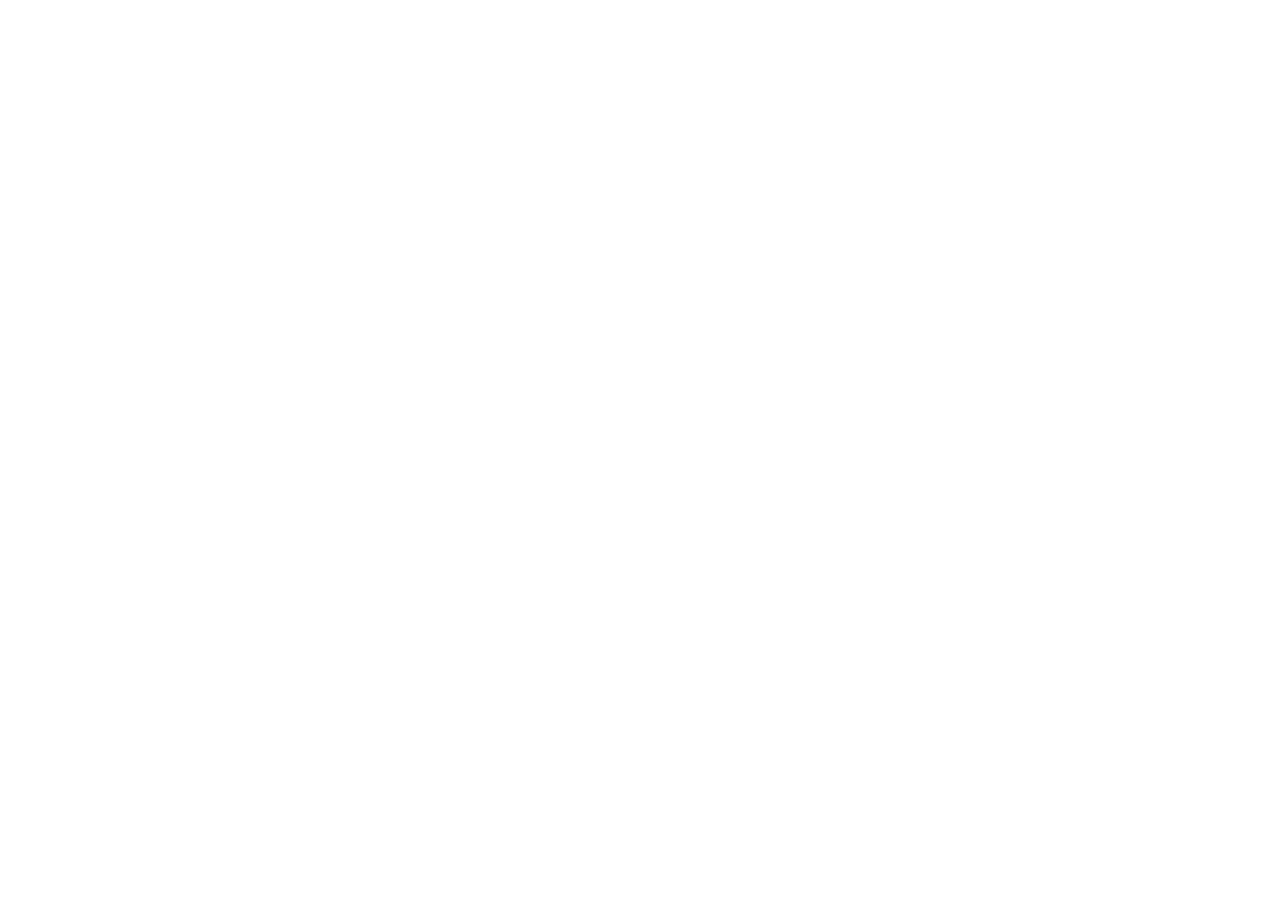
==== index.html @ 9c9dbc16 "first commit" ====
<!DOCTYPE html>
<html lang="en">
<head>
    <meta charset="UTF-8">
    <meta http-equiv="X-UA-Compatible" content="IE=edge">
    <meta name="viewport" content="width=device-width, initial-scale=1.0">
    <title>Portfolio</title>
    <link rel="stylesheet" href="style.css">
  
    <link rel="preconnect" href="https://fonts.googleapis.com">
    <link rel="preconnect" href="https://fonts.gstatic.com" crossorigin>
    <link
      href="https://fonts.googleapis.com/css2?family=Outfit:wght@400;700&display=swap"
      rel="stylesheet">
</head>
<body>
    
</body>
</html>
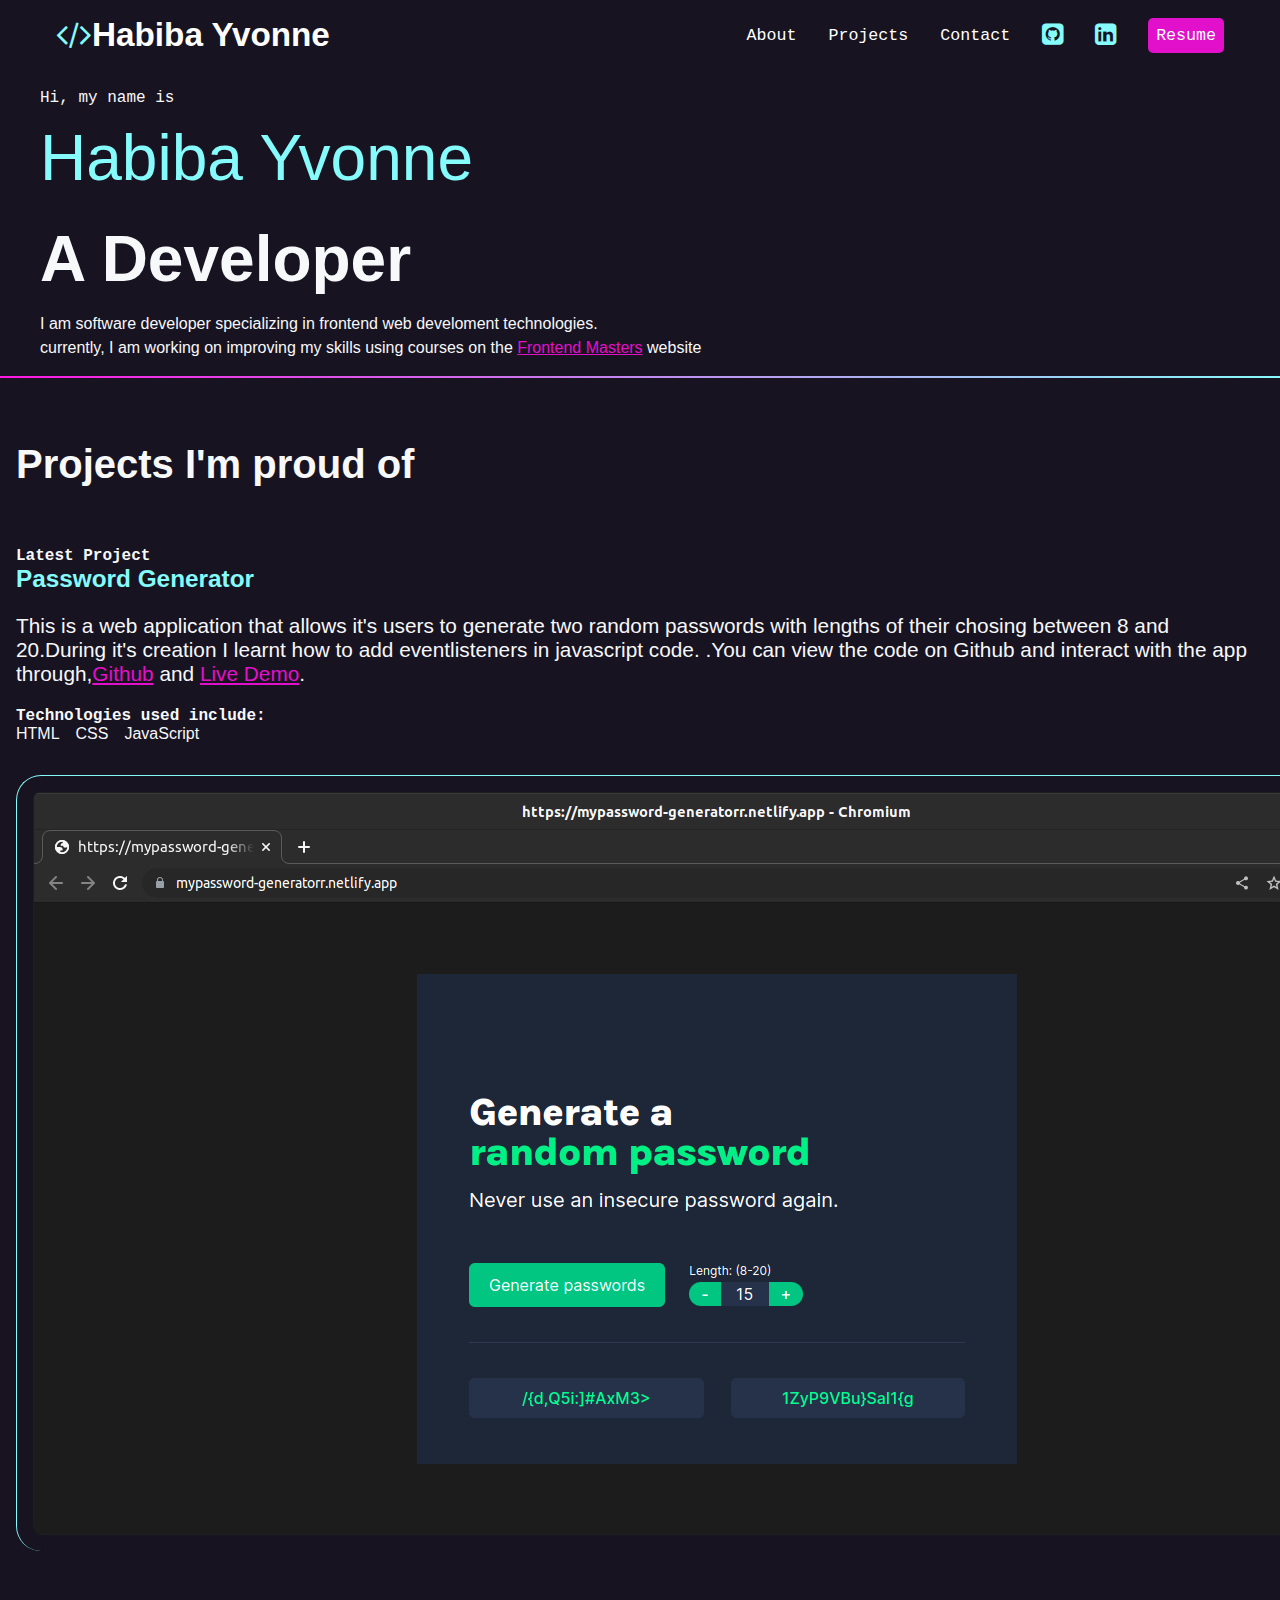
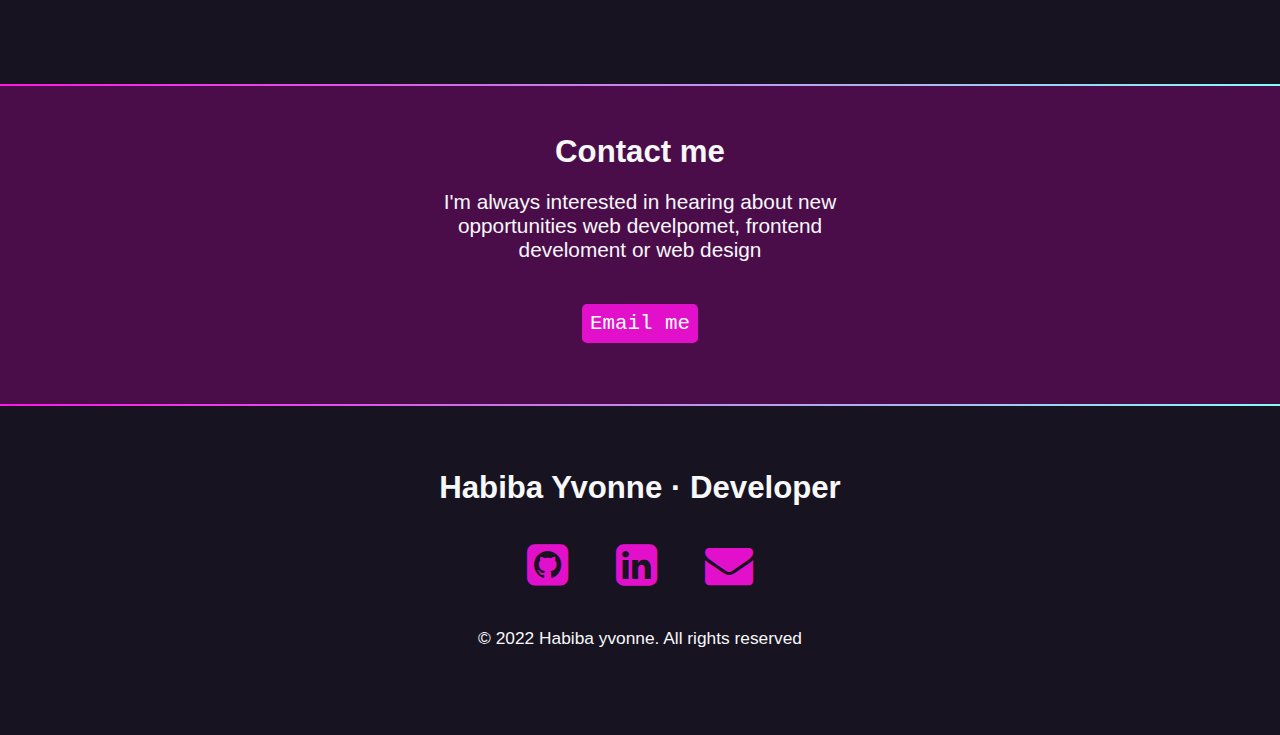
==== commit 95aac1bd: "adding my projects" ====
--- a/index.html
+++ b/index.html
@@ -1,19 +1,103 @@
 <!DOCTYPE html>
 <html lang="en">
+
 <head>
-    <meta charset="UTF-8">
-    <meta http-equiv="X-UA-Compatible" content="IE=edge">
-    <meta name="viewport" content="width=device-width, initial-scale=1.0">
-    <title>Portfolio</title>
-    <link rel="stylesheet" href="style.css">
+  <meta charset="UTF-8">
+  <meta http-equiv="X-UA-Compatible" content="IE=edge">
+  <meta name="viewport" content="width=device-width, initial-scale=1.0">
+  <title>Habiba's portfolio website</title>
+  <link rel="stylesheet" href="style.css">
+
+  <link rel="preconnect" href="https://fonts.googleapis.com">
+  <link rel="preconnect" href="https://fonts.gstatic.com" crossorigin>
+  <link href="https://fonts.googleapis.com/css2?family=Outfit:wght@400;700&display=swap" rel="stylesheet">
+  <link type="text/css" rel="stylesheet" href="css/font-awesome.css">
+  <link href="http://maxcdn.bootstrapcdn.com/font-awesome/4.1.0/css/font-awesome.min.css" rel="stylesheet">
+  <link href="http://maxcdn.bootstrapcdn.com/font-awesome/4.1.0/css/font-awesome.min.css" rel="stylesheet">
+  <link rel="stylesheet"
+    href="http://fortawesome.github.io/Font-Awesome/3.2.1/assets/font-awesome/css/font-awesome.css">
+
+
+</head>
+
+<body>
+  <nav class="nav-bar">
+    <ul>
+      <li>
+        <h1><a href="index.html"><span class="fa fa-code" aria-hidden="true"></span>Habiba Yvonne</a></h1>
+      </li>
+      <li><a href="#About">About</a></li>
+      <li><a href="#Projects">Projects</a></li>
+      <li><a href="#contact">Contact</a></li>
+      <li><a href="https://github.com/Habibayvonne" target="_blank"><span class="fa fa-github-square"
+            aria-hidden="true"></span>
+          <span class="sr-only" hidden="true">Github</span></a>
+      </li>
+      <li><a href="https://www.linkedin.com/in/habiba-yvonne-7a58ab1b8/" target="_blank">
+          <span class="fa fa-linkedin-square" aria-hidden="true"></span>
+          <span class="sr-only" hidden="true">Linkedin</span></a>
+      </li>
+      <li><a href="./resume.pdf" target="_blank" class="button">Resume</a></li>
+    </ul>
+
+  </nav>
+  <section id="intro">
+    <p class="name">Hi, my name is <span>Habiba Yvonne</span></p>
+    <h2>A Developer </h2>
+    <p> I am software developer specializing in frontend web develoment technologies.
+      <br>currently, I am working on improving my skills using courses on the <a href="https://frontendmasters.com/"
+        target="_blank">Frontend Masters</a> website
+    </p>
+  </section>
+  <div class="gradient"></div><section id="projects">
+    <h2>Projects I'm proud of</h2>
+    <article>
+      <h4>Latest Project</h4>
+      <h3>Password Generator</h3>
+      <p>This is a web application that allows it's users to generate two random passwords with 
+        lengths of their chosing between 8 and 20.During it's creation I learnt how to add eventlisteners in javascript code.
+        .You can view the code on Github and interact with the app through,<a href="https://github.com/Habibayvonne/password-generator" target="_blank">Github</a> and <a href="https://habibayvonne.github.io/password-generator/" target="_blank">Live Demo</a>.</p>
+      <h4>Technologies used include:</h4>
+      <ul>
+        <li>HTML</li>
+        <li>CSS</li>
+        <li>JavaScript</li>
+      </ul>
+      <img src="./images/psw.png" alt="Screenshot of password-generator." />
+    </article>
+  </section>
+
+
+
+
   
-    <link rel="preconnect" href="https://fonts.googleapis.com">
-    <link rel="preconnect" href="https://fonts.gstatic.com" crossorigin>
-    <link
-      href="https://fonts.googleapis.com/css2?family=Outfit:wght@400;700&display=swap"
-      rel="stylesheet">
-</head>
-<body>
-    
+  <div class="gradient"></div>
+  <div class="section-plum">
+  <section id="contact">
+    <h2>Contact me</h2>
+    <p>
+      I'm always interested in hearing about new opportunities web develpomet, frontend  develoment or web design 
+    </p>
+    <p><a href="https://mail.google.com/" class="button">Email me</a></p>
+  </section>
+</div>
+<div class="gradient"></div>
+  <footer >
+    <h2>Habiba Yvonne &middot; Developer</h2>
+    <ul>
+      <li><a href="https://github.com/Habibayvonne" target="_blank"><span class="fa fa-github-square"
+            aria-hidden="true"></span>
+          <span class="sr-only" hidden="true">Github</span></a>
+      </li>
+      <li><a href="https://www.linkedin.com/in/habiba-yvonne-7a58ab1b8/" target="_blank">
+          <span class="fa fa-linkedin-square" aria-hidden="true"></span>
+          <span class="sr-only" hidden="true">Linkedin</span></a></li>
+      <li><a href="https://mail.google.com/mail/" target="_blank">
+          <span class="fa fa-envelope" aria-hidden="true"></span>
+          <span class="sr-only" hidden="true">Email</span></a></li>
+    </ul>
+    <p><small>&copy; 2022 Habiba yvonne. All rights reserved</small></p>
+  </footer>
 </body>
+
 </html>--- a/style.css
+++ b/style.css
@@ -0,0 +1,221 @@
+/* variables declared here - these are the colors for our pages, as well as the font stacks and sizes. */
+:root {
+  --black: #171321;
+  --dkblue: #0d314b;
+  --plum: #4b0d49;
+  --hotmag: #ff17e4;
+  --magenta: #e310cb;
+  --aqua: #86fbfb;
+  --white: #f7f8fa;
+  --font-size: 1.3rem;
+  --mono: "Oxygen mono", monospace;
+  --sans: Oxygen, sans-serif;
+}
+/* border box model: https://css-tricks.com/box-sizing/ */
+html {
+  box-sizing: border-box;
+}
+*,
+*::before,
+*::after {
+  box-sizing: inherit;
+}
+/* generic styles for the page */
+body {
+  padding: 0;
+  margin: 0;
+  font-family: var(--sans);
+  background-color: var(--black);
+  color: var(--white);
+  font-size: var(--font-size);
+}
+h1,
+h2,
+h3 {
+  margin: 0;
+}
+a {
+  color: var(--magenta);
+}
+
+a:hover {
+  color: var(--hotmag);
+  text-decoration: none;
+}
+/* intro styles */
+#intro {
+  padding-bottom: 4rem 1rem 10rem 1rem;
+  max-width: 1200px;
+  margin:0 auto;
+}
+
+#intro p {
+  font-size: 1rem;
+  line-height: 1.5;
+}
+
+#intro .name {
+  font-family: var(--mono);
+  font-size: 1rem;
+}
+
+.name span {
+  font-family: var(--sans);
+  font-size: 4rem;
+  color: var(--aqua);
+  display: block;
+  font-weight: 300;
+}
+
+#intro h2 {
+  font-size: 4rem;
+    }
+
+/* contact section */
+
+#contact {
+  width: 400px;
+  text-align: center;
+  margin: 0 auto;
+  padding: 3rem 0;
+}
+
+#contact p:last-child {
+  margin-top: 3rem;
+}
+
+/* navigation */
+nav {
+  font-family: var(--mono);
+  font-size: 80%;
+  padding: 1rem;
+}
+
+nav h1 a {
+  font-family: var(--sans);
+}
+
+nav ul {
+  margin: 0;
+  padding: 0;
+  list-style-type: none;
+  display: flex;
+  flex-flow: row wrap;
+  justify-content: center;
+  align-items: center;
+  gap: 2rem;
+}
+nav li:first-child {
+  flex-basis: 100%;
+  text-align: center;
+}
+nav [class*="fa-"] {
+  font-size: 150%;
+  color: var(--aqua);
+}
+nav h1 [class*="fa-"] {
+  font-size: 100%;
+  color: var(--aqua);
+}
+nav a {
+  color: white;
+  text-decoration: none;
+  display: block;
+}
+
+nav a:hover,
+nav [class*="fa-"]:hover {
+  color: var(--magenta);
+}
+.button {
+  background-color: var(--magenta);
+  color: white;
+  padding: 0.5rem;
+  border-radius: 5px;
+  font-family: var(--mono);
+  text-decoration: none;
+}
+
+.button:hover {
+  color: white;
+  background-color: var(--hotmag);
+}
+/*projects section*/
+/* projects section */
+#projects {
+  padding: 4rem 1rem;
+}
+#projects h2 {
+    font-size: 2.5rem;
+    margin-bottom: calc(2.5rem * 1.5);
+}
+#projects h3 {
+    color: var(--aqua);
+}
+
+#projects h4 {
+  font-size: 1rem;
+  font-family: var(--mono);
+  margin: 0;
+}
+.blackbox {
+    padding: 1rem;
+    border-radius: 10px;
+    color: white;
+    background-color: var(--black);
+    font-size: 1rem;
+    line-height: 1.5;
+}
+#projects ul {
+    list-style-type: none;
+    padding: 0;
+    margin: 0;
+    display: flex;
+    flex-flow: row wrap;
+    justify-content: flex-start;
+    gap: 1rem;
+    font-size: 1rem;
+}
+#projects img {
+    margin: 2rem 0 4rem 0;
+    padding: 1rem;
+    border-left: 1px solid var(--aqua);
+    border-top: 1px solid var(--aqua);
+    border-radius: 25px;
+}
+
+
+@media (min-width: 850px) {
+  nav {
+    max-width: 1200px;
+    margin: 0 auto;
+  }
+  nav li:first-child {
+    flex-basis: auto;
+    text-align: left;
+    margin-right: auto;
+  }
+}
+
+footer {
+  text-align: center;
+  padding: 4rem 0;
+}
+footer ul {
+  list-style-type: none;
+  padding: 0;
+  margin: 2rem 0;
+  display: flex;
+  flex-flow: row wrap;
+  justify-content: center;
+  gap: 3rem;
+  font-size: 3rem;
+}
+/* colored div*/
+.section-plum{
+  background-color: var(--plum);
+}
+.gradient{
+background: linear-gradient(90deg, rgba(255,23,228,1) 0%, rgba(134,251,251,1) 100%);
+height: 2px;
+}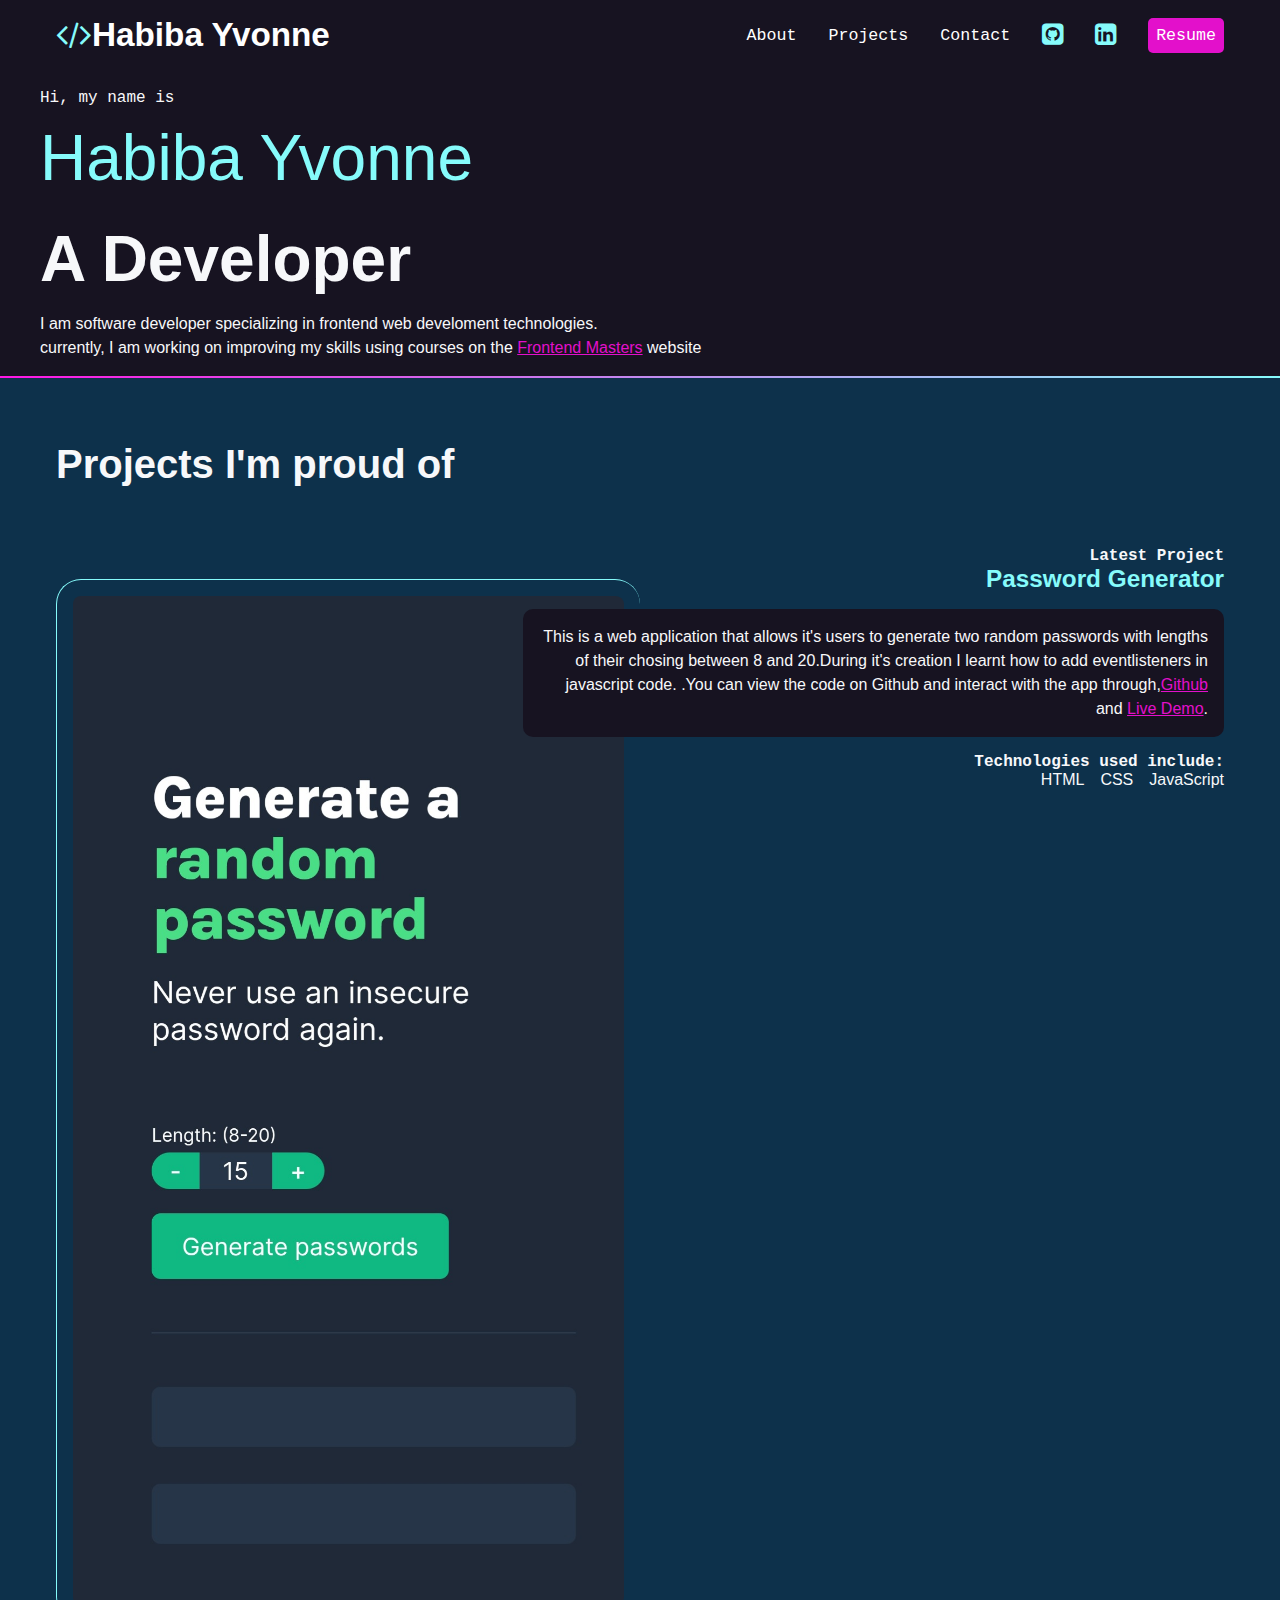
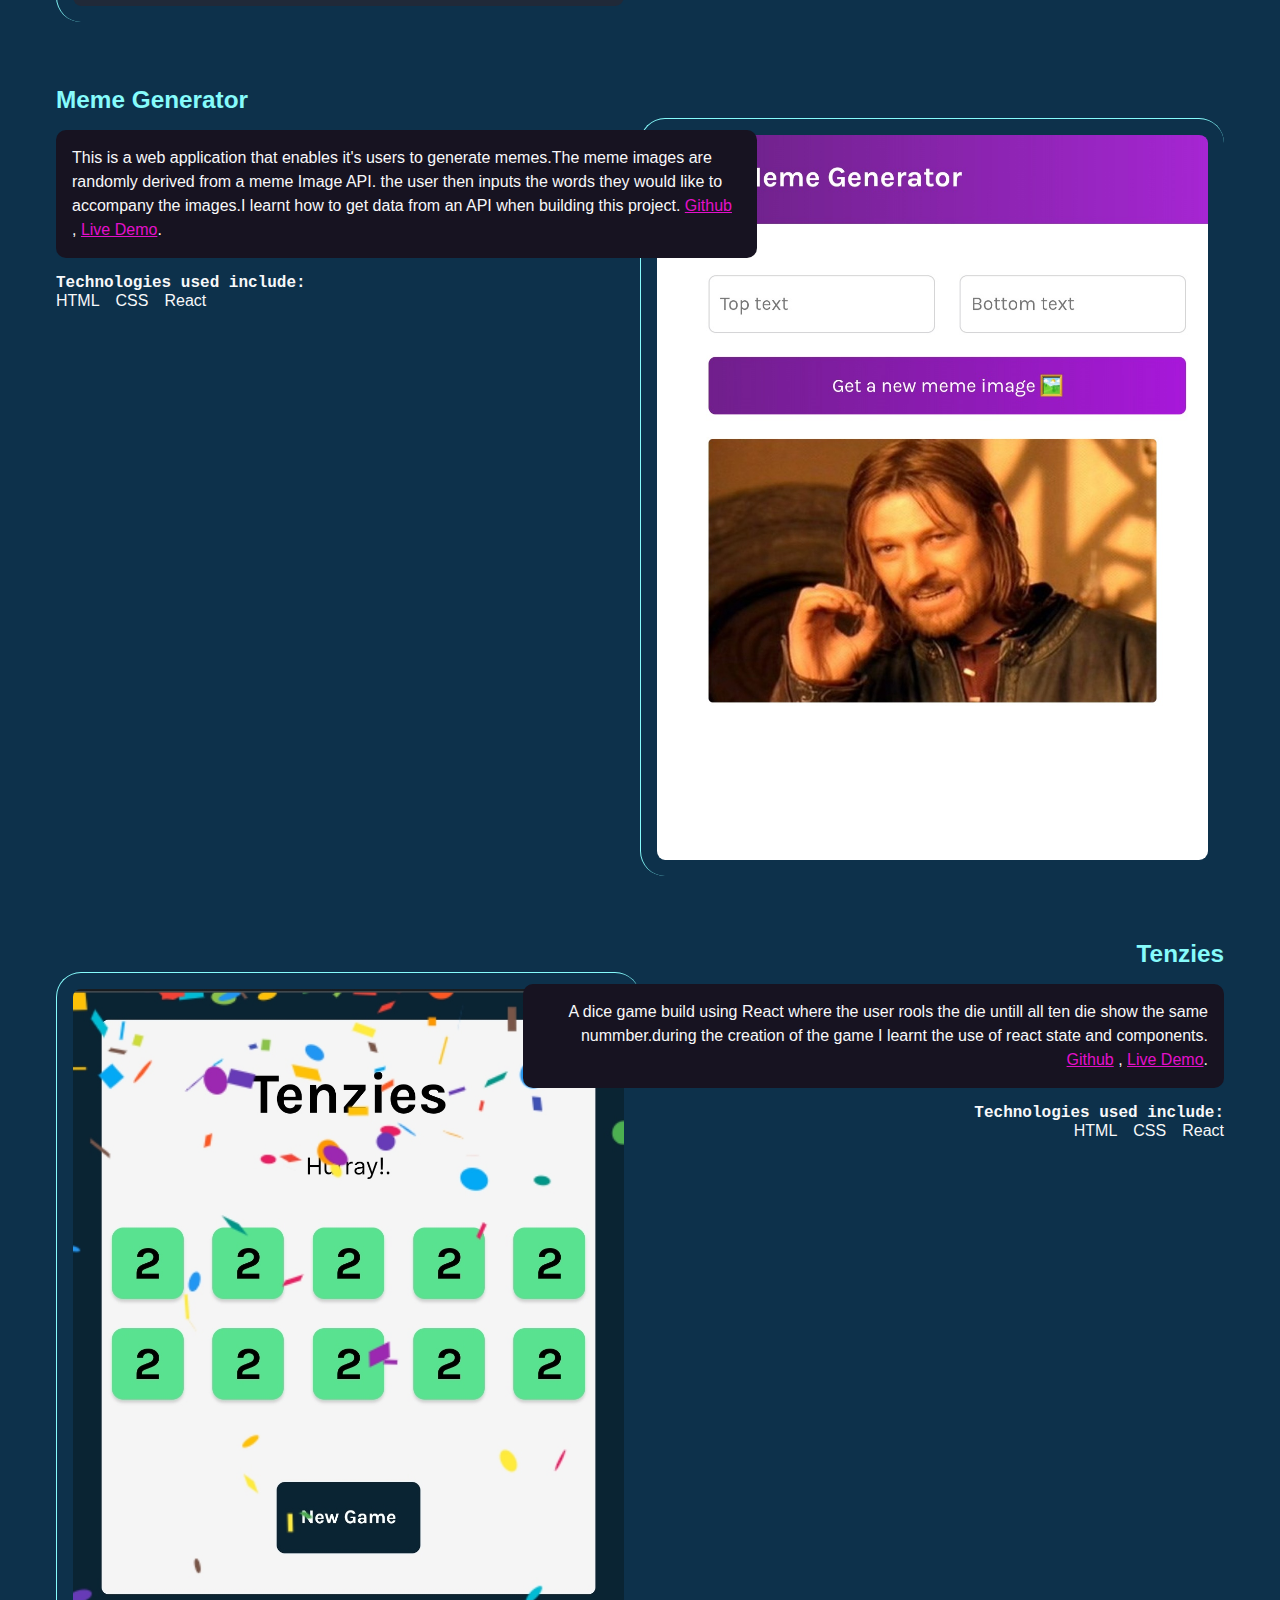
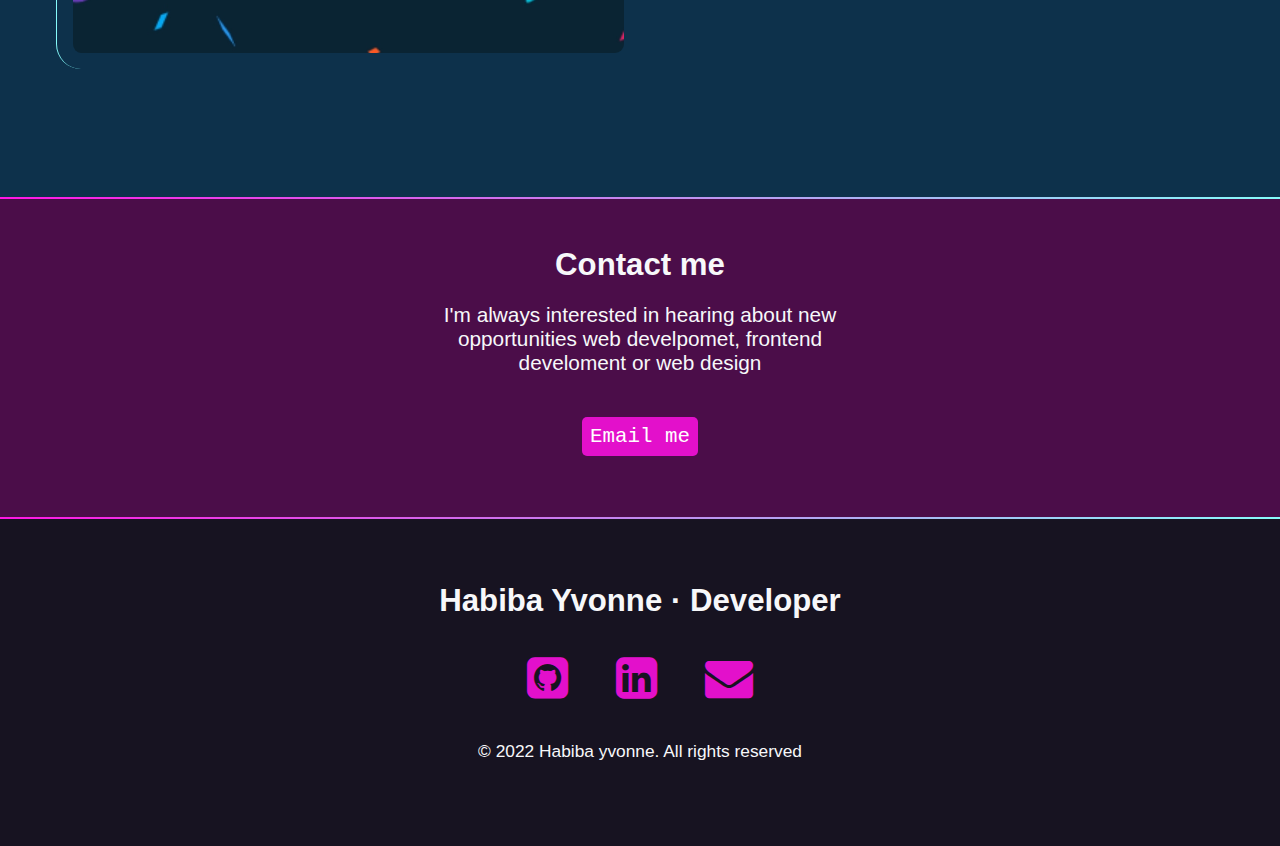
==== commit b243a9f3: "adding my projects/styling" ====
--- a/index.html
+++ b/index.html
@@ -26,7 +26,7 @@
       <li>
         <h1><a href="index.html"><span class="fa fa-code" aria-hidden="true"></span>Habiba Yvonne</a></h1>
       </li>
-      <li><a href="#About">About</a></li>
+      <li><a href="about.html" target="_blank">About</a></li>
       <li><a href="#Projects">Projects</a></li>
       <li><a href="#contact">Contact</a></li>
       <li><a href="https://github.com/Habibayvonne" target="_blank"><span class="fa fa-github-square"
@@ -49,40 +49,80 @@
         target="_blank">Frontend Masters</a> website
     </p>
   </section>
-  <div class="gradient"></div><section id="projects">
-    <h2>Projects I'm proud of</h2>
-    <article>
-      <h4>Latest Project</h4>
-      <h3>Password Generator</h3>
-      <p>This is a web application that allows it's users to generate two random passwords with 
-        lengths of their chosing between 8 and 20.During it's creation I learnt how to add eventlisteners in javascript code.
-        .You can view the code on Github and interact with the app through,<a href="https://github.com/Habibayvonne/password-generator" target="_blank">Github</a> and <a href="https://habibayvonne.github.io/password-generator/" target="_blank">Live Demo</a>.</p>
-      <h4>Technologies used include:</h4>
-      <ul>
-        <li>HTML</li>
-        <li>CSS</li>
-        <li>JavaScript</li>
-      </ul>
-      <img src="./images/psw.png" alt="Screenshot of password-generator." />
-    </article>
-  </section>
-
-
-
-
-  
+  <div class="gradient"></div>
+  <div class="section-dkblue">
+    <section id="projects">
+      <h2>Projects I'm proud of</h2>
+      <article>
+        <div class="text">
+          <h4>Latest Project</h4>
+          <h3>Password Generator</h3>
+          <p class="blackbox">This is a web application that allows it's users to generate two random passwords with
+            lengths of their chosing between 8 and 20.During it's creation I learnt how to add eventlisteners in
+            javascript code.
+            .You can view the code on Github and interact with the app through,<a
+              href="https://github.com/Habibayvonne/password-generator" target="_blank">Github</a> and <a
+              href="https://habibayvonne.github.io/password-generator/" target="_blank">Live Demo</a>.</p>
+          <h4>Technologies used include:</h4>
+          <ul>
+            <li>HTML</li>
+            <li>CSS</li>
+            <li>JavaScript</li>
+          </ul>
+        </div>
+        <img src="./images/psw.jpg" alt="Screenshot of password-generator." />
+      </article>
+      <article class="reverse">
+        <div class="text">
+          <h3>Meme Generator</h3>
+          <p class="blackbox">This is a web application that enables it's users to generate memes.The meme images are
+            randomly derived from a meme Image API.
+            the user then inputs the words they would like to accompany the images.I learnt how to get data from an API
+            when building this project.
+            <a href="https://github.com/Habibayvonne/meme-generator" target="_blank">Github</a> ,
+            <a href="https://memegenerator-8a773e.netlify.app/" target="_blank">Live Demo</a>.
+          </p>
+          <h4>Technologies used include:</h4>
+          <ul>
+            <li>HTML</li>
+            <li>CSS</li>
+            <li>React</li>
+          </ul>
+        </div>
+        <img src="./images/meme.jpg" alt="meme generator Screenshot." />
+      </article>
+      <article>
+        <div class="text">
+          <h3>Tenzies</h3>
+          <p class="blackbox">A dice game build using React where the user rools the die untill all ten die show the
+            same nummber.during the
+            creation of the game I learnt the use of react state and components.
+            <a href="https://github.com/Habibayvonne/tenzies-game" target="_blank">Github</a> ,
+            <a href="https://tenzies-gamev3.netlify.app/" target="_blank">Live Demo</a>.
+          </p>
+          <h4>Technologies used include:</h4>
+          <ul>
+            <li>HTML</li>
+            <li>CSS</li>
+            <li>React</li>
+          </ul>
+        </div>
+        <img src="./images/tenzies.jpg" alt="meme generator Screenshot." />
+      </article>
+    </section>
+  </div>
   <div class="gradient"></div>
   <div class="section-plum">
-  <section id="contact">
-    <h2>Contact me</h2>
-    <p>
-      I'm always interested in hearing about new opportunities web develpomet, frontend  develoment or web design 
-    </p>
-    <p><a href="https://mail.google.com/" class="button">Email me</a></p>
-  </section>
-</div>
-<div class="gradient"></div>
-  <footer >
+    <section id="contact">
+      <h2>Contact me</h2>
+      <p>
+        I'm always interested in hearing about new opportunities web develpomet, frontend develoment or web design
+      </p>
+      <p><a href="https://mail.google.com/" class="button">Email me</a></p>
+    </section>
+  </div>
+  <div class="gradient"></div>
+  <footer>
     <h2>Habiba Yvonne &middot; Developer</h2>
     <ul>
       <li><a href="https://github.com/Habibayvonne" target="_blank"><span class="fa fa-github-square"
--- a/style.css
+++ b/style.css
@@ -42,6 +42,9 @@
   color: var(--hotmag);
   text-decoration: none;
 }
+img{
+  width: 100%;
+}
 /* intro styles */
 #intro {
   padding-bottom: 4rem 1rem 10rem 1rem;
@@ -161,7 +164,7 @@
 .blackbox {
     padding: 1rem;
     border-radius: 10px;
-    color: white;
+    color: var(--white);
     background-color: var(--black);
     font-size: 1rem;
     line-height: 1.5;
@@ -183,6 +186,57 @@
     border-top: 1px solid var(--aqua);
     border-radius: 25px;
 }
+
+
+@media (min-width:800px){
+article{
+  display: grid;
+  grid-template-columns:repeat(10,1fr) ;
+  
+}
+#projects{
+  max-width: 1200px;
+  margin: 0 auto;
+}
+#projects img{
+  grid-column: 1/6;
+  grid-row: 1/2;
+}
+.text{
+  order: 2; 
+  text-align: right;
+  grid-column: 5/11;
+  grid-row: 1/2;
+}
+#projects ul{
+  justify-content: flex-end;
+}
+#projects .reverse .text{
+  grid-column: 1/7;
+  order: 2;
+  text-align: left;
+}
+#projects .reverse img{
+  grid-column: 6/11;
+  grid-row: 1/2;
+}
+#projects .reverse ul{
+  justify-content: flex-start;
+}
+}
+
+
+
+
+
+
+
+
+
+
+
+
+
 
 
 @media (min-width: 850px) {
@@ -215,6 +269,9 @@
 .section-plum{
   background-color: var(--plum);
 }
+.section-dkblue{
+  background-color: var(--dkblue);
+}
 .gradient{
 background: linear-gradient(90deg, rgba(255,23,228,1) 0%, rgba(134,251,251,1) 100%);
 height: 2px;
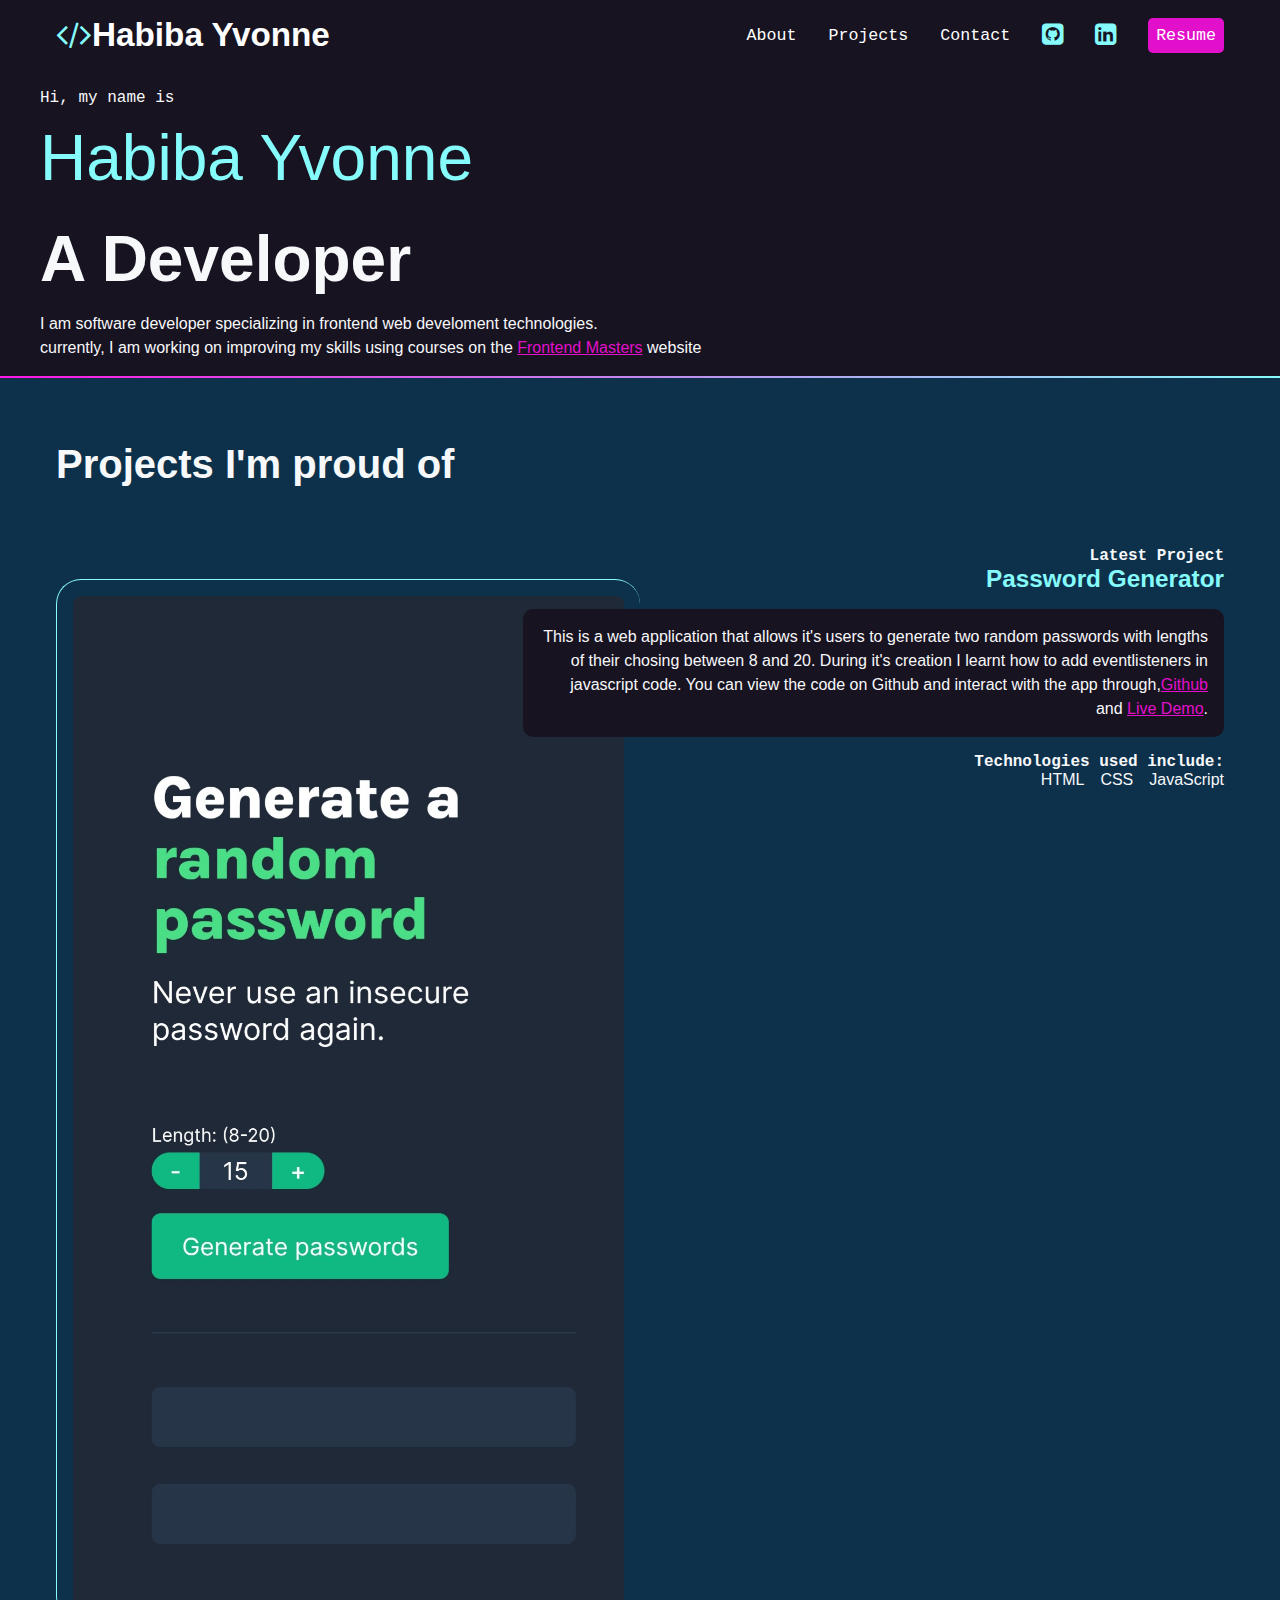
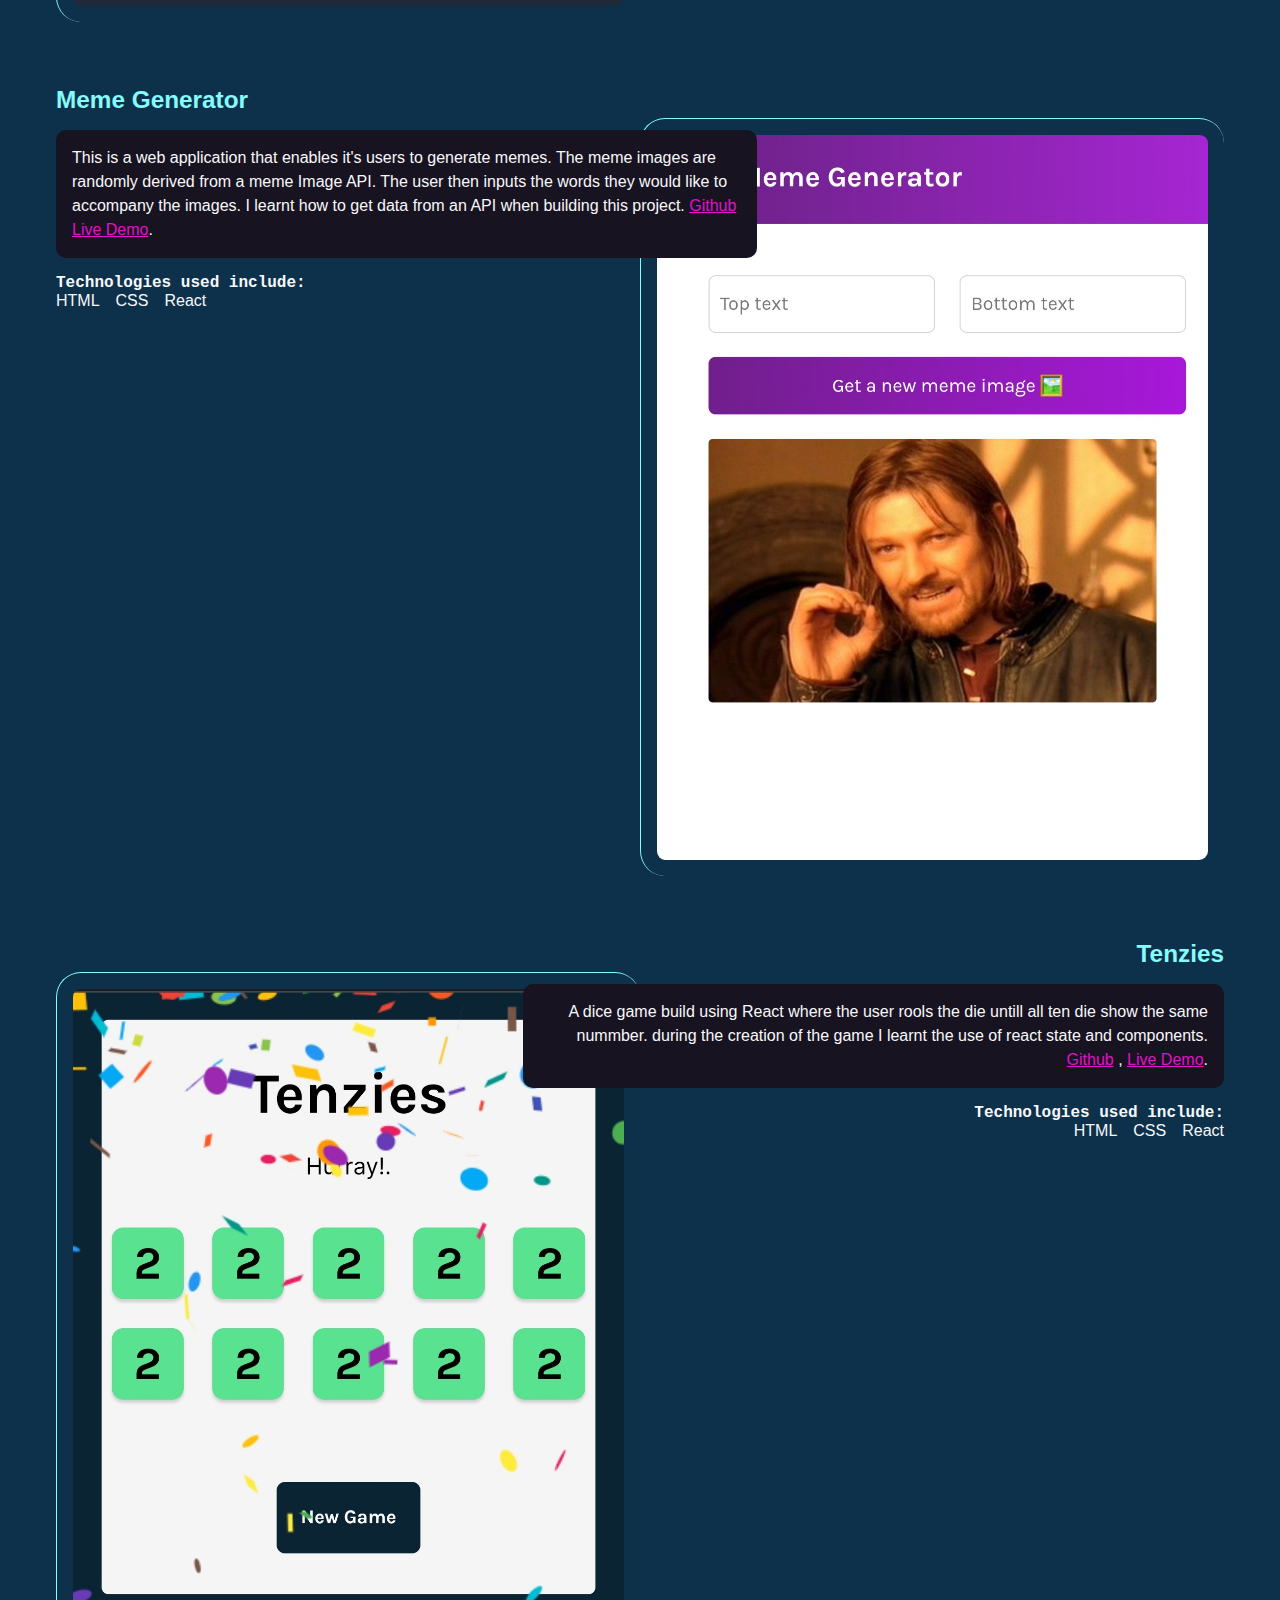
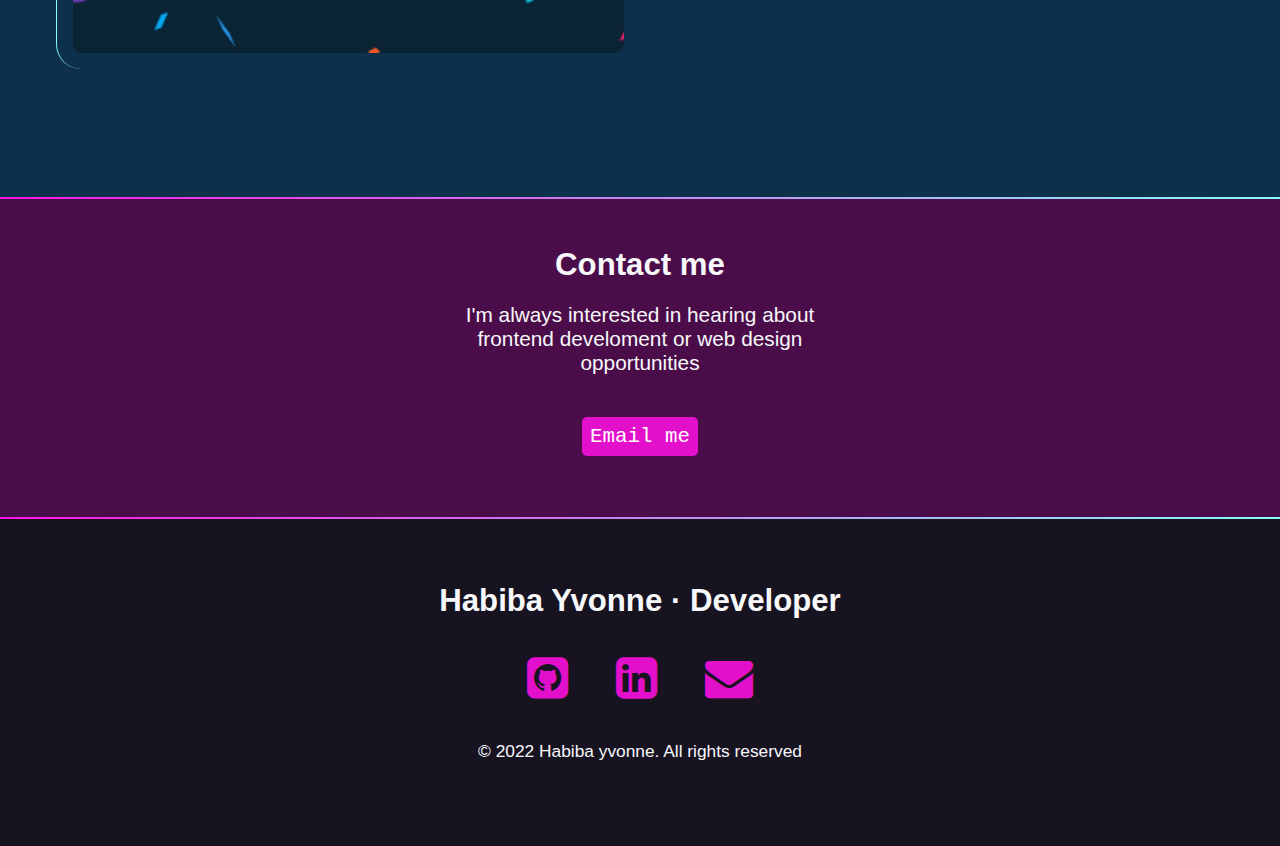
==== commit e3e14836: "fixing http error" ====
--- a/index.html
+++ b/index.html
@@ -12,10 +12,10 @@
   <link rel="preconnect" href="https://fonts.gstatic.com" crossorigin>
   <link href="https://fonts.googleapis.com/css2?family=Outfit:wght@400;700&display=swap" rel="stylesheet">
   <link type="text/css" rel="stylesheet" href="css/font-awesome.css">
-  <link href="http://maxcdn.bootstrapcdn.com/font-awesome/4.1.0/css/font-awesome.min.css" rel="stylesheet">
-  <link href="http://maxcdn.bootstrapcdn.com/font-awesome/4.1.0/css/font-awesome.min.css" rel="stylesheet">
+  <link href="https://maxcdn.bootstrapcdn.com/font-awesome/4.1.0/css/font-awesome.min.css" rel="stylesheet">
+  <link href="https://maxcdn.bootstrapcdn.com/font-awesome/4.1.0/css/font-awesome.min.css" rel="stylesheet">
   <link rel="stylesheet"
-    href="http://fortawesome.github.io/Font-Awesome/3.2.1/assets/font-awesome/css/font-awesome.css">
+    href="https://fortawesome.github.io/Font-Awesome/3.2.1/assets/font-awesome/css/font-awesome.css">
 
 
 </head>
@@ -58,9 +58,9 @@
           <h4>Latest Project</h4>
           <h3>Password Generator</h3>
           <p class="blackbox">This is a web application that allows it's users to generate two random passwords with
-            lengths of their chosing between 8 and 20.During it's creation I learnt how to add eventlisteners in
+            lengths of their chosing between 8 and 20. During it's creation I learnt how to add eventlisteners in
             javascript code.
-            .You can view the code on Github and interact with the app through,<a
+            You can view the code on Github and interact with the app through,<a
               href="https://github.com/Habibayvonne/password-generator" target="_blank">Github</a> and <a
               href="https://habibayvonne.github.io/password-generator/" target="_blank">Live Demo</a>.</p>
           <h4>Technologies used include:</h4>
@@ -75,11 +75,11 @@
       <article class="reverse">
         <div class="text">
           <h3>Meme Generator</h3>
-          <p class="blackbox">This is a web application that enables it's users to generate memes.The meme images are
-            randomly derived from a meme Image API.
-            the user then inputs the words they would like to accompany the images.I learnt how to get data from an API
+          <p class="blackbox">This is a web application that enables it's users to generate memes. 
+            The meme images are randomly derived from a meme Image API. The user then inputs the words 
+            they would like to accompany the images. I learnt how to get data from an API
             when building this project.
-            <a href="https://github.com/Habibayvonne/meme-generator" target="_blank">Github</a> ,
+            <a href="https://github.com/Habibayvonne/meme-generator" target="_blank">Github</a>
             <a href="https://memegenerator-8a773e.netlify.app/" target="_blank">Live Demo</a>.
           </p>
           <h4>Technologies used include:</h4>
@@ -94,9 +94,8 @@
       <article>
         <div class="text">
           <h3>Tenzies</h3>
-          <p class="blackbox">A dice game build using React where the user rools the die untill all ten die show the
-            same nummber.during the
-            creation of the game I learnt the use of react state and components.
+          <p class="blackbox">A dice game build using React where the user rools the die untill all ten die 
+            show the same nummber. during the creation of the game I learnt the use of react state and components.
             <a href="https://github.com/Habibayvonne/tenzies-game" target="_blank">Github</a> ,
             <a href="https://tenzies-gamev3.netlify.app/" target="_blank">Live Demo</a>.
           </p>
@@ -116,7 +115,7 @@
     <section id="contact">
       <h2>Contact me</h2>
       <p>
-        I'm always interested in hearing about new opportunities web develpomet, frontend develoment or web design
+        I'm always interested in hearing about frontend develoment or web design opportunities 
       </p>
       <p><a href="https://mail.google.com/" class="button">Email me</a></p>
     </section>
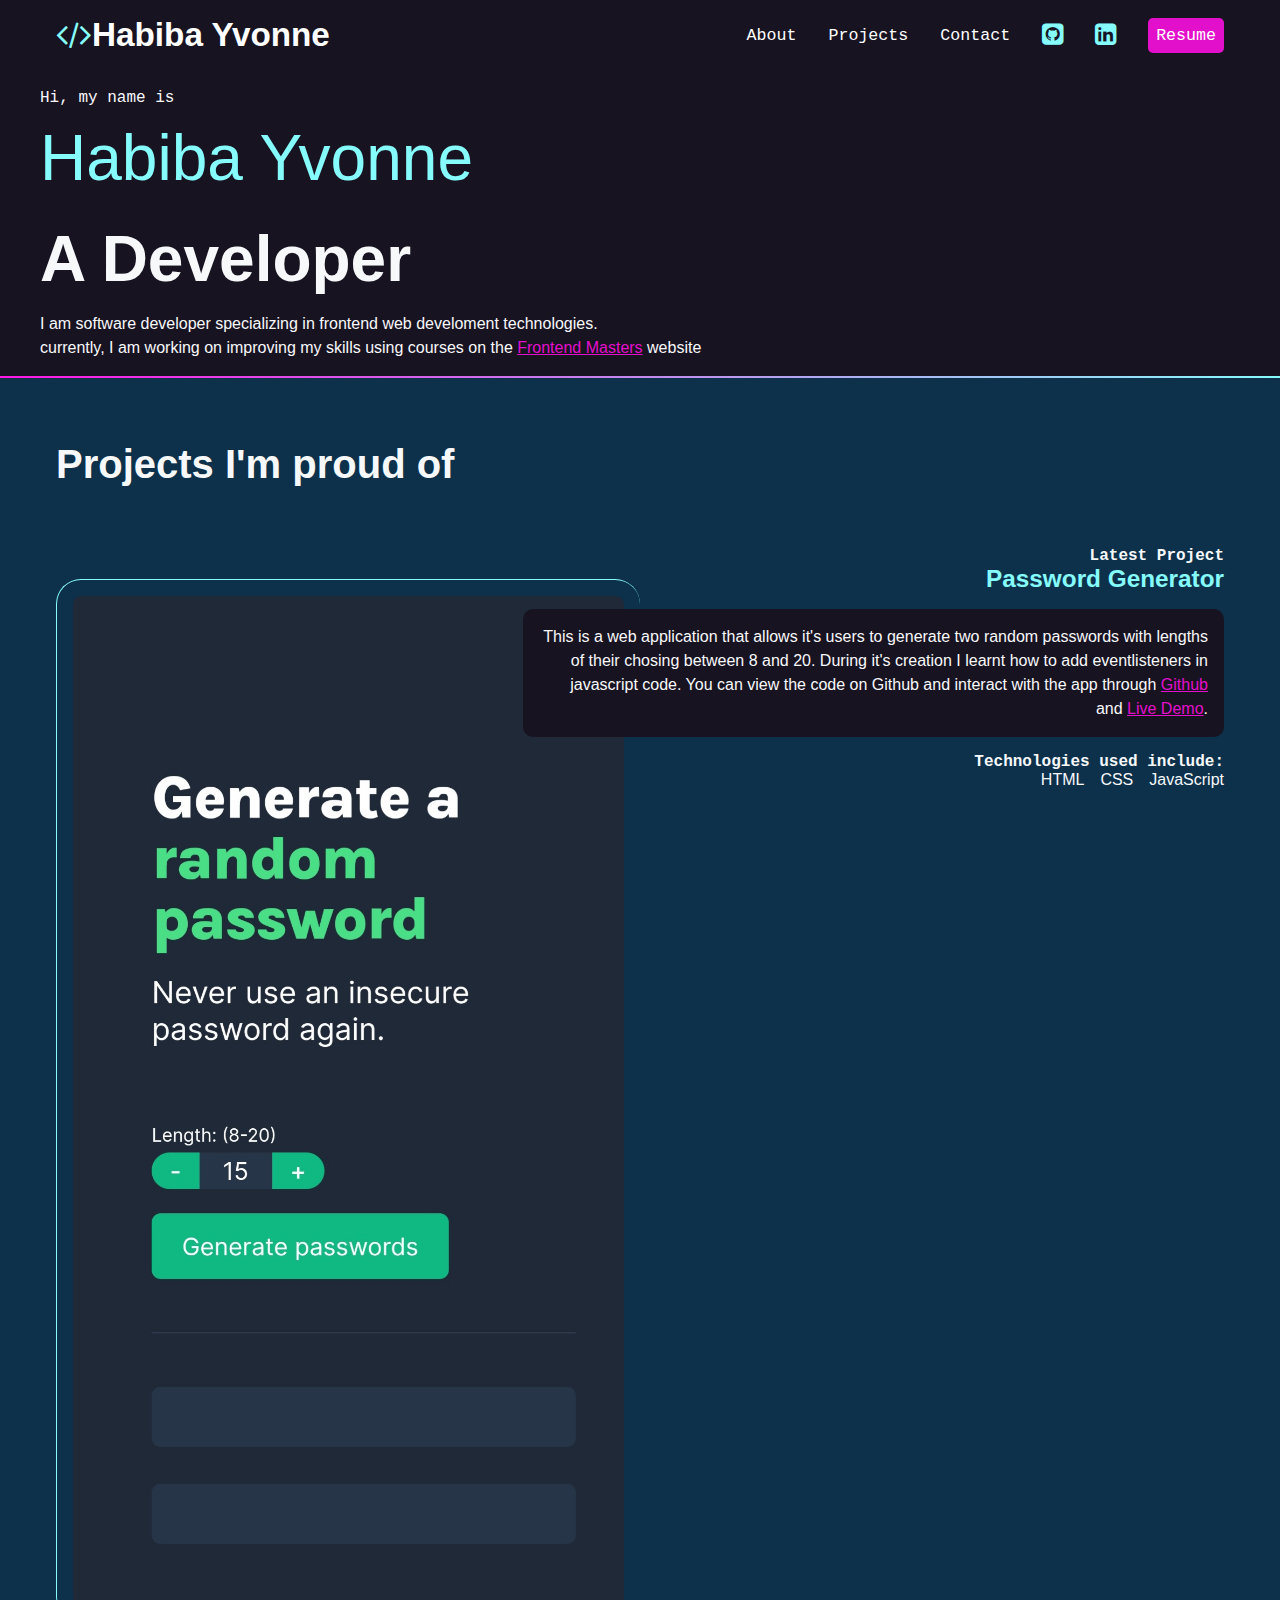
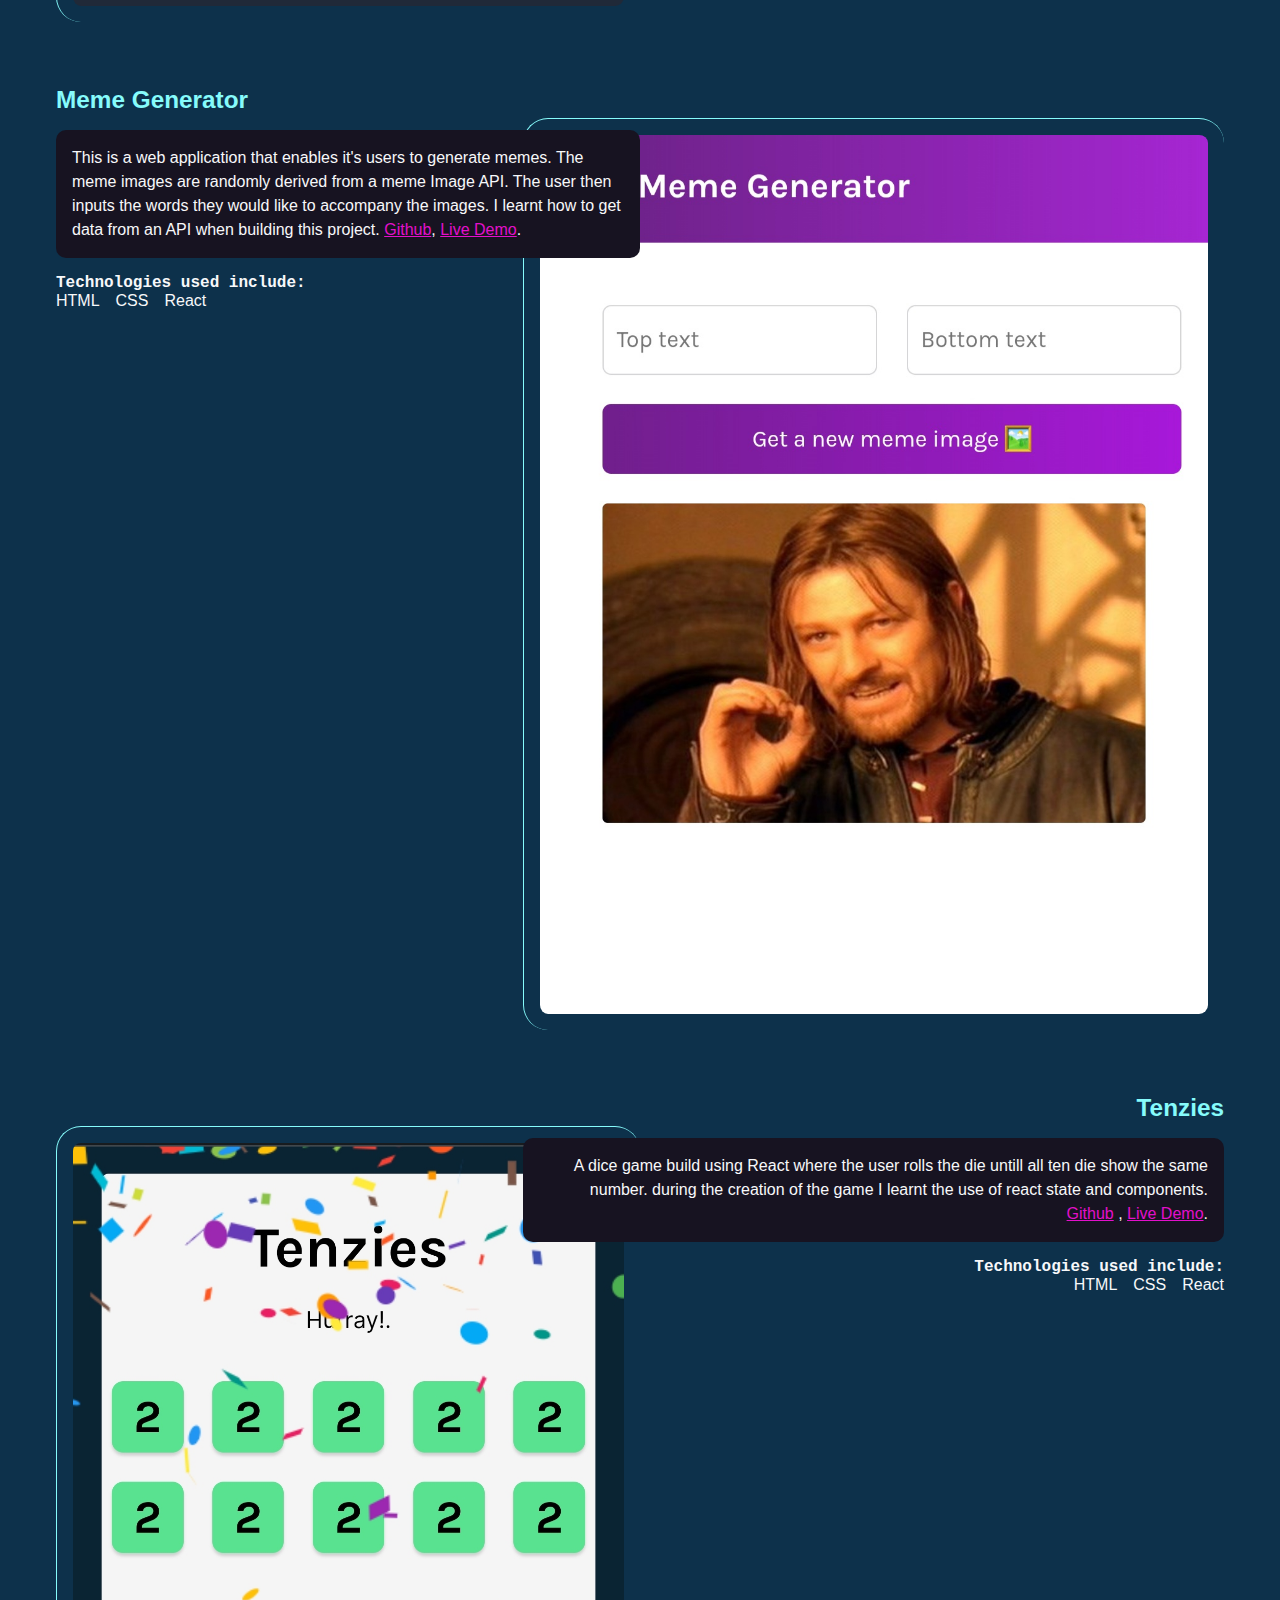
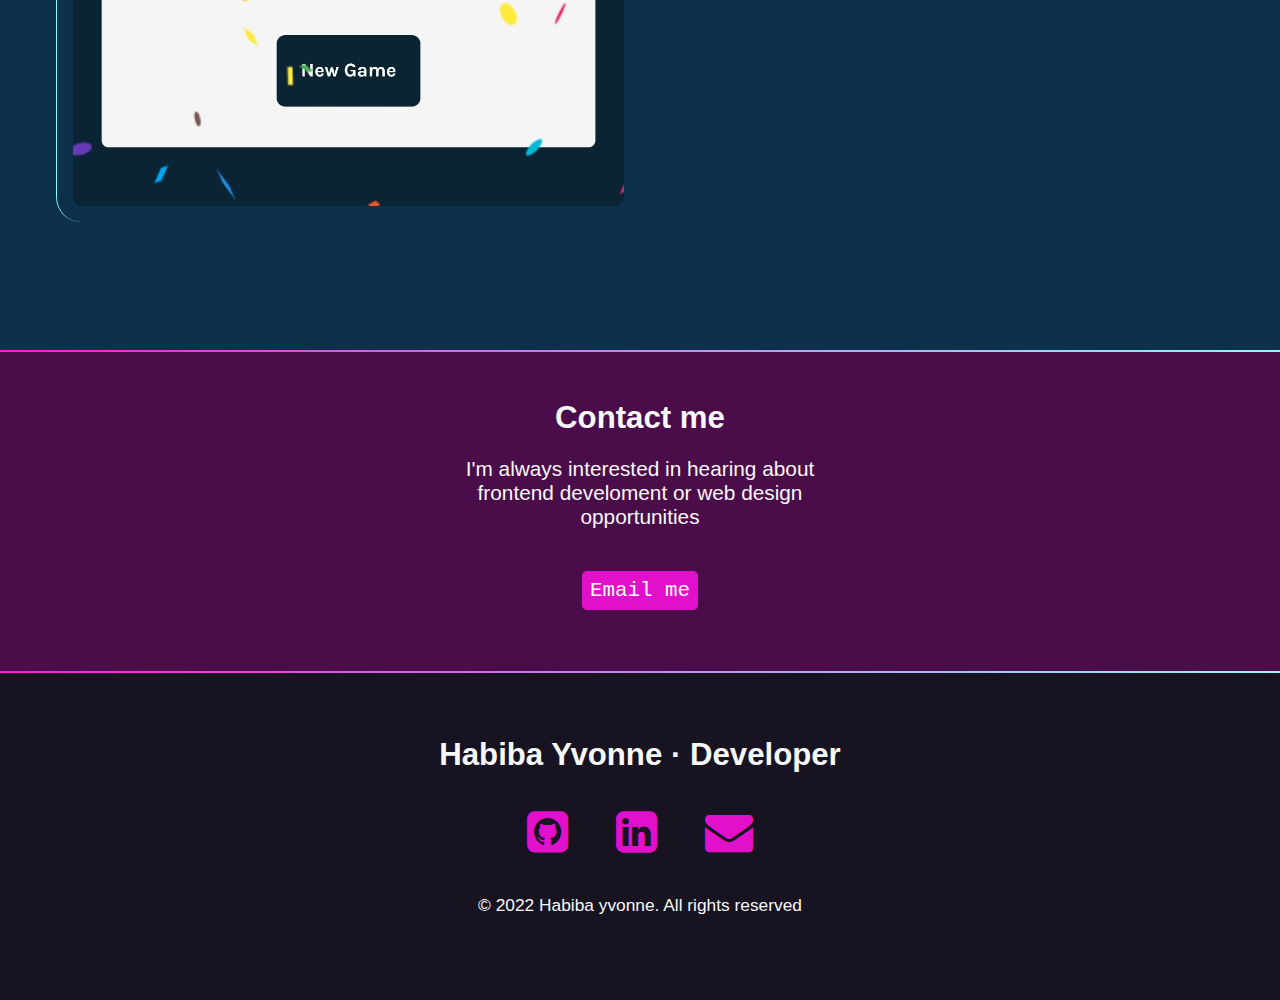
==== commit dc5f291c: "fixing typing errors" ====
--- a/index.html
+++ b/index.html
@@ -60,7 +60,7 @@
           <p class="blackbox">This is a web application that allows it's users to generate two random passwords with
             lengths of their chosing between 8 and 20. During it's creation I learnt how to add eventlisteners in
             javascript code.
-            You can view the code on Github and interact with the app through,<a
+            You can view the code on Github and interact with the app through <a
               href="https://github.com/Habibayvonne/password-generator" target="_blank">Github</a> and <a
               href="https://habibayvonne.github.io/password-generator/" target="_blank">Live Demo</a>.</p>
           <h4>Technologies used include:</h4>
@@ -75,11 +75,11 @@
       <article class="reverse">
         <div class="text">
           <h3>Meme Generator</h3>
-          <p class="blackbox">This is a web application that enables it's users to generate memes. 
-            The meme images are randomly derived from a meme Image API. The user then inputs the words 
+          <p class="blackbox">This is a web application that enables it's users to generate memes.
+            The meme images are randomly derived from a meme Image API. The user then inputs the words
             they would like to accompany the images. I learnt how to get data from an API
             when building this project.
-            <a href="https://github.com/Habibayvonne/meme-generator" target="_blank">Github</a>
+            <a href="https://github.com/Habibayvonne/meme-generator" target="_blank">Github</a>,
             <a href="https://memegenerator-8a773e.netlify.app/" target="_blank">Live Demo</a>.
           </p>
           <h4>Technologies used include:</h4>
@@ -94,8 +94,8 @@
       <article>
         <div class="text">
           <h3>Tenzies</h3>
-          <p class="blackbox">A dice game build using React where the user rools the die untill all ten die 
-            show the same nummber. during the creation of the game I learnt the use of react state and components.
+          <p class="blackbox">A dice game build using React where the user rolls the die untill all ten die
+            show the same number. during the creation of the game I learnt the use of react state and components.
             <a href="https://github.com/Habibayvonne/tenzies-game" target="_blank">Github</a> ,
             <a href="https://tenzies-gamev3.netlify.app/" target="_blank">Live Demo</a>.
           </p>
@@ -115,7 +115,7 @@
     <section id="contact">
       <h2>Contact me</h2>
       <p>
-        I'm always interested in hearing about frontend develoment or web design opportunities 
+        I'm always interested in hearing about frontend develoment or web design opportunities
       </p>
       <p><a href="https://mail.google.com/" class="button">Email me</a></p>
     </section>
--- a/style.css
+++ b/style.css
@@ -212,12 +212,12 @@
   justify-content: flex-end;
 }
 #projects .reverse .text{
-  grid-column: 1/7;
+  grid-column: 1/6;
   order: 2;
   text-align: left;
 }
 #projects .reverse img{
-  grid-column: 6/11;
+  grid-column: 5/11;
   grid-row: 1/2;
 }
 #projects .reverse ul{
